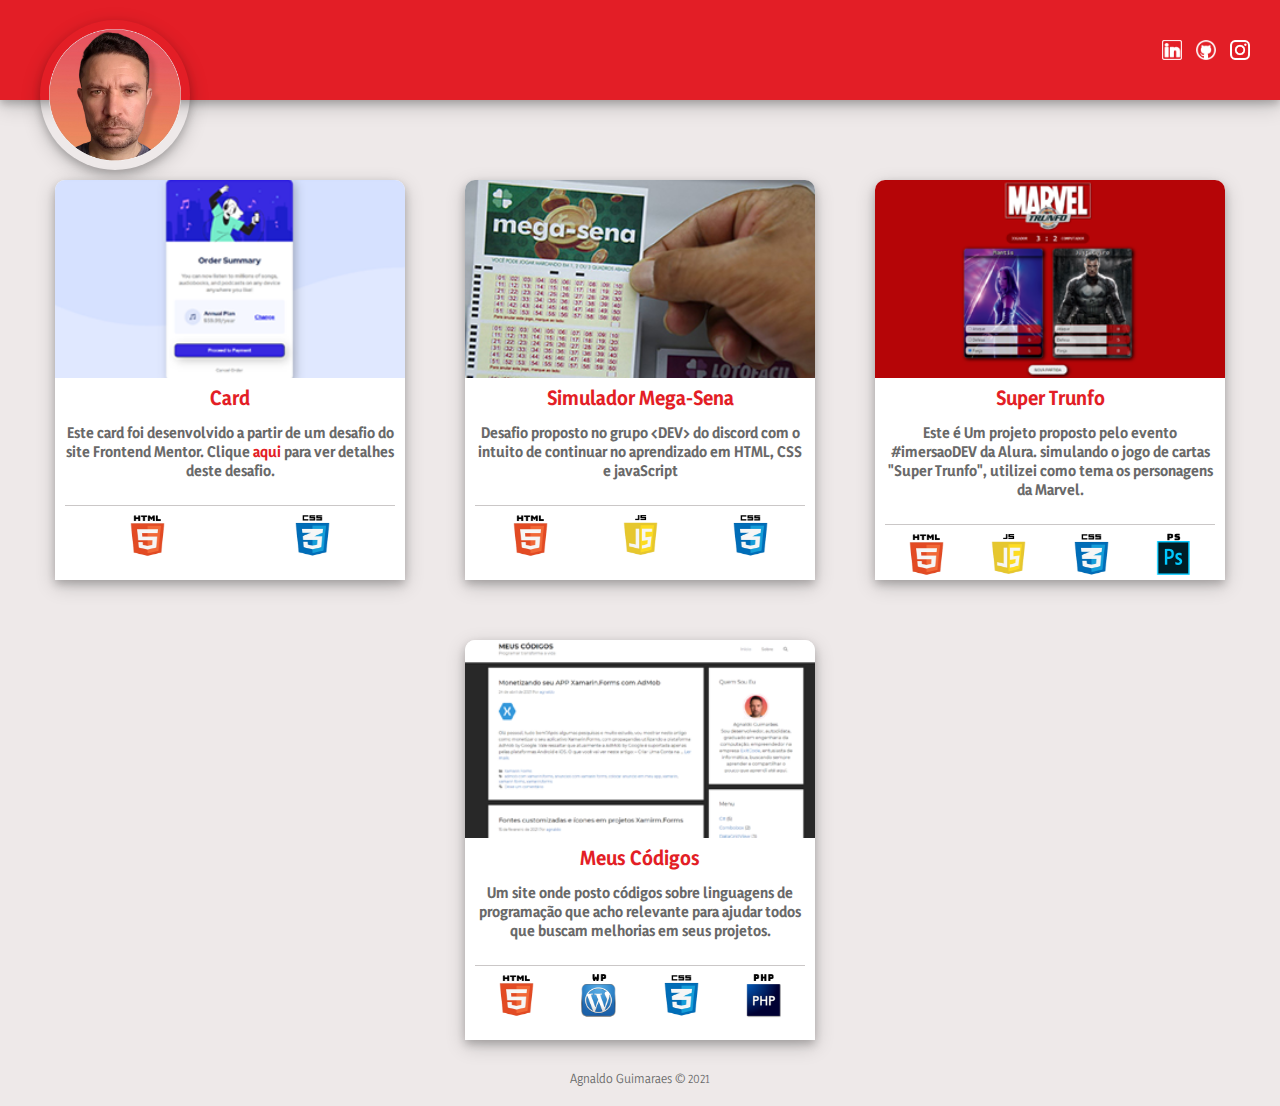
==== index.html @ 444dd9ec "Personalizado efeito hover nos icones de redes sociais e add instagram" ====
<!DOCTYPE html>
<html lang="pt-BR">
<head>
    <meta charset="UTF-8">
    <meta http-equiv="X-UA-Compatible" content="IE=edge">
    <meta name="viewport" content="width=device-width, initial-scale=1.0">
    <link rel="icon" href=".png" />
    <link rel="stylesheet" href="css/main.css">
    <title>Meus Projetos - Agnaldo Guimarães</title>
</head>
<body>
    <header>
        <a href="#"><img class="imgAvatar" src="img/agnaldoAvatar.png" alt="Avatar Agnaldo" id="imgAvatarAgnaldo"></a>
        <div class="redesSociais">
            <a href="https://www.linkedin.com/in/agnaldo-santos-guimar%C3%A3es-989627198/" target="_blank"><img src="img/ico_social_linkedin.png" alt="Linkedin Agnaldo"></a>
            <a href="https://github.com/agnaldoguima" target="_blank"><img src="img/ico_social_github.png" alt="github Agnaldo"></a>
            <a href="https://www.instagram.com/agnaldo.guima/" target="_blank"><img src="img/ico_social_instagram.png" alt="Instagram Agnaldo"></a>
        </div>
    </header>
    <main> 
        <div class="box-container">
            <div class="box">
                <div>
                    <a href="projetos/proj01_card/card.html" target="_blank"><img src="projetos/proj01_card/img/site_card.png" alt="Início"/></a>
                    <h3>Card</h3>
                    <p>Este card foi desenvolvido a partir de um desafio do site Frontend Mentor. Clique <a href="https://www.frontendmentor.io/challenges/order-summary-component-QlPmajDUj" target="_blank">aqui </a> para ver detalhes deste desafio.</p>
                    <div class="cardIcon">
                      <img src="img/ico_html5.png" alt="Logo HTML 5">
                      <img src="img/ico_css.png" alt="Logo Css">
                    </div>
                </div>
            </div>
            <div class="box">
                <div>
                    <a href="projetos/proj02_megaSena/megaSena.html" target="_blank"><img src="projetos/proj02_megaSena/img/site_megaSena.jpg" alt="Início"/></a>
                    <h3>Simulador Mega-Sena</h3>
                    <p>Desafio proposto no grupo &lt;DEV&gt; do discord com o intuito de continuar no aprendizado em HTML, CSS e javaScript</dev></p>
                    <div class="cardIcon">
                        <img src="img/ico_html5.png" alt="Logo HTML 5">
                        <img src="img/ico_javascript.png" alt="Logo JavaScript">
                        <img src="img/ico_css.png" alt="Logo Css">
                    </div>
                </div>
            </div>
            <div class="box">
                <div>
                    <a href="projetos/proj03_superTrunfo/superTrunfo.html" target="_blank"><img src="projetos/proj03_superTrunfo/img/site_superTrunfo.png" alt="Início"/></a>
                    <h3>Super Trunfo</h3>
                    <p>Este é Um projeto proposto pelo evento #imersaoDEV da Alura. simulando o jogo de cartas "Super Trunfo",
                        utilizei como tema os personagens da Marvel.
                    </p>
                    <div class="cardIcon">
                        <img src="img/ico_html5.png" alt="Logo HTML 5">
                        <img src="img/ico_javascript.png" alt="Logo JavaScript">
                        <img src="img/ico_css.png" alt="Logo Css">
                        <img src="img/ico_photoshop.png" alt="Logo Css">
                    </div>
                </div>
            </div>
            <div class="box">
                <div>
                    <a href="https://meuscodigos.com.br/" target="_blank"><img src="img/siteMeusCodigos.png" alt="Início"/></a>
                    <h3>Meus Códigos</h3>
                    <p>Um site onde posto códigos sobre linguagens de programação que acho relevante para 
                        ajudar todos que buscam melhorias em seus projetos. 
                    </p>
                    <div class="cardIcon">
                        <img src="img/ico_html5.png" alt="Logo HTML 5">
                        <img src="img/ico_wordpress.png" alt="Logo Wordpress">
                        <img src="img/ico_css.png" alt="Logo Css">
                        <img src="img/ico_php.png" alt="Logo php">
                    </div>
                </div>
            </div>
        </div>
    </main> 
    <footer>
        <p>Agnaldo Guimaraes &copy; 2021</p>
    </footer>  
</body>
</html>
---- css/main.css ----
@import url('https://fonts.googleapis.com/css2?family=Yaldevi:wght@200&display=swap');
* {
  margin:0;
  padding:0;
  box-sizing: border-box;
  font-family: 'Yaldevi', sans-serif;
}

body{
  background-color: #EEE9E9;
}

header {
  display: flex;
  flex-wrap: wrap;
  justify-content: space-between;
  align-items: center;
  background-color: #e31e26;
  box-shadow: 0 4px 8px 0 rgba(0, 0, 0, 0.2), 0 6px 20px 0 rgba(0, 0, 0, 0.19);
  padding: 20px;
  padding-left: 40px;
  margin-bottom: 0px;
  height: 100px;
}

header .imgAvatar{
  max-width: 150px;
  border-radius: 50%;
  box-shadow: 0 4px 8px 0 rgba(0, 0, 0, 0.2), 0 6px 20px 0 rgba(0, 0, 0, 0.19);
}

header .redesSociais{
  margin-top: -90px;
  }

header .redesSociais img{
  max-height: 20px;
  margin-right: 10px;
}

header .redesSociais img:hover{
  opacity: 50%;
}

.box-container{
  display: flex;
  flex-wrap: wrap;
  justify-content: center;
  align-items: center;
  margin-top: 50px;
}

.box {
  display: flex;
  flex-wrap: wrap;
  justify-content: space-between;
  flex-direction: column;
  text-align: center;
  margin: 30px;
  padding: 0px;
  border-radius: 10px 10px 0px 0px;
  color:DimGray;
  width: 350px;
  height: 400px;
  box-shadow: 0 4px 8px 0 rgba(0, 0, 0, 0.2), 0 6px 20px 0 rgba(0, 0, 0, 0.19);
  background-color: #ffffff;
}

.box:hover {
  filter: opacity(50%);
}

.box h3 {
  padding: 3px;
  color: #e31e26;
  font-weight: 800;
}

.box p {
  padding: 3px;
  font-size: 14px;
  font-weight: 800;
  padding: 10px;
}

.box p a{
  text-decoration: none;
  color: #e31e26;
}

.box img{
  width:100%; 
  border-radius: 10px 10px 0px 0px;
}

.box .cardIcon{
  display: flex;
  flex-wrap: wrap;
  justify-content: space-around;
  align-items: center;
  margin-top: 15px;
  width: 330px;
  height: 60px;
  margin-left: 10px;
  border-top: 1px solid rgb(202, 199, 199);
}

.box .cardIcon img{
  max-height: 45px;
  max-width: 35px;
}

footer{
  text-align: center;
  color:DimGray;
  font-size: 12px;
  margin-bottom: 20px;
}

@media (max-width:576px){ 
  header{
    justify-content: center; 
  }

  header .redesSociais{
    display: none;
  }
}
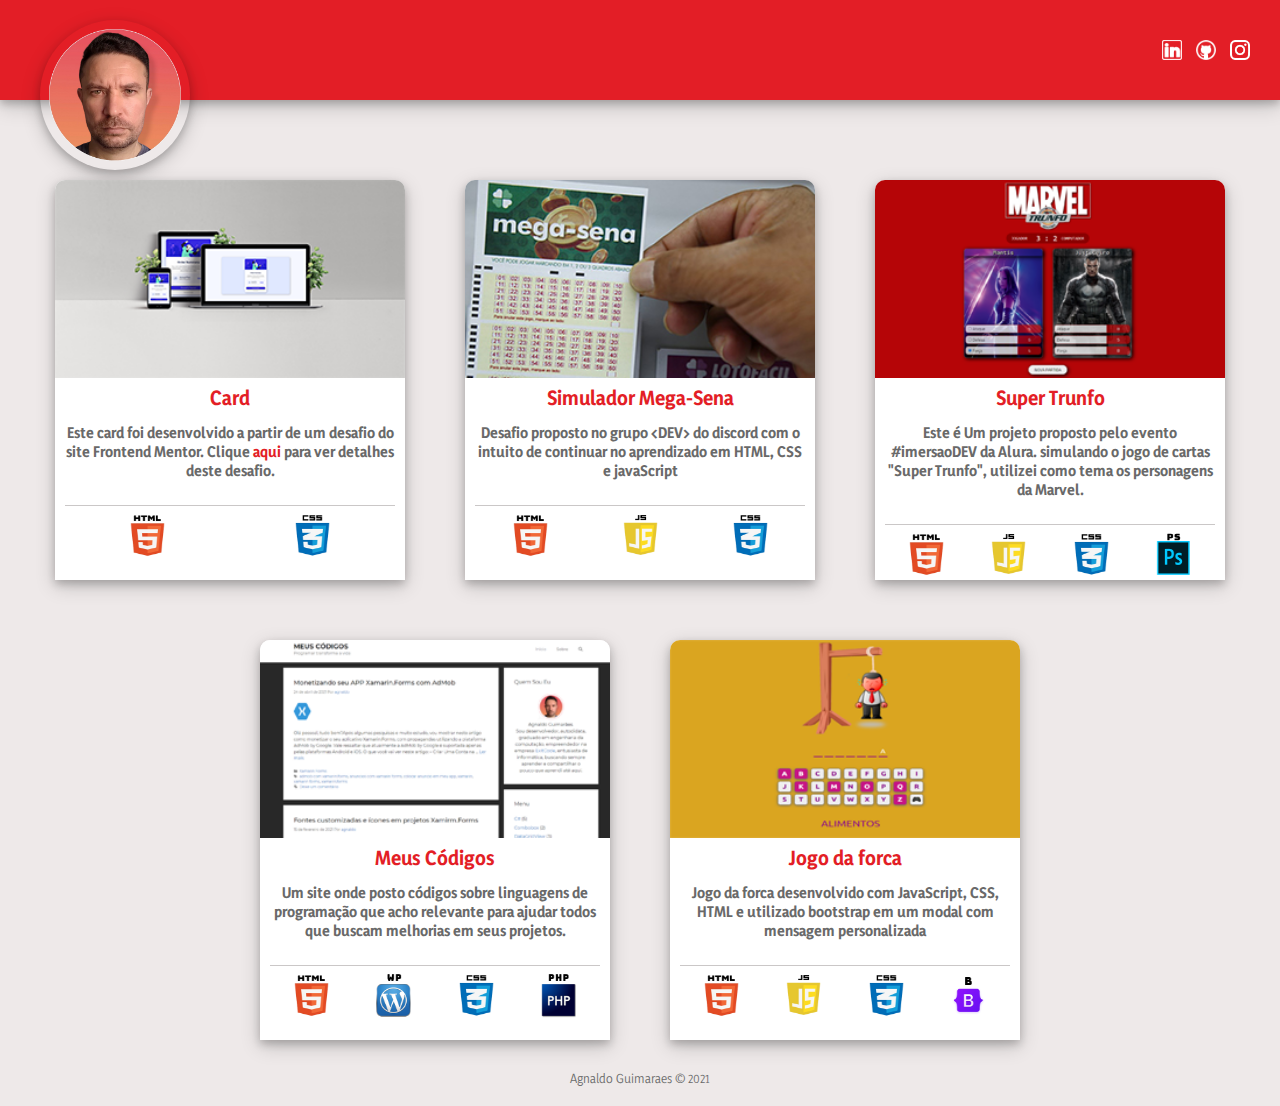
==== commit 4b753c84: "adicionado novo projeto - jogo da forca" ====
--- a/index.html
+++ b/index.html
@@ -72,6 +72,20 @@
                     </div>
                 </div>
             </div>
+            <div class="box">
+                <div>
+                    <a href="projetos/proj04_forca/index.html" target="_blank"><img src="img/site_JogoDaForca.png" alt="Jogo da Forca"/></a>
+                    <h3>Jogo da forca</h3>
+                    <p>Jogo da forca desenvolvido com JavaScript, CSS, HTML e utilizado bootstrap em um modal com mensagem personalizada 
+                    </p>
+                    <div class="cardIcon">
+                        <img src="img/ico_html5.png" alt="Logo HTML 5">
+                        <img src="img/ico_javascript.png" alt="Logo JavaScript">
+                        <img src="img/ico_css.png" alt="Logo Css">
+                        <img src="img/ico_bootstrap.png" alt="Logo Css">
+                    </div>
+                </div>
+            </div>
         </div>
     </main> 
     <footer>
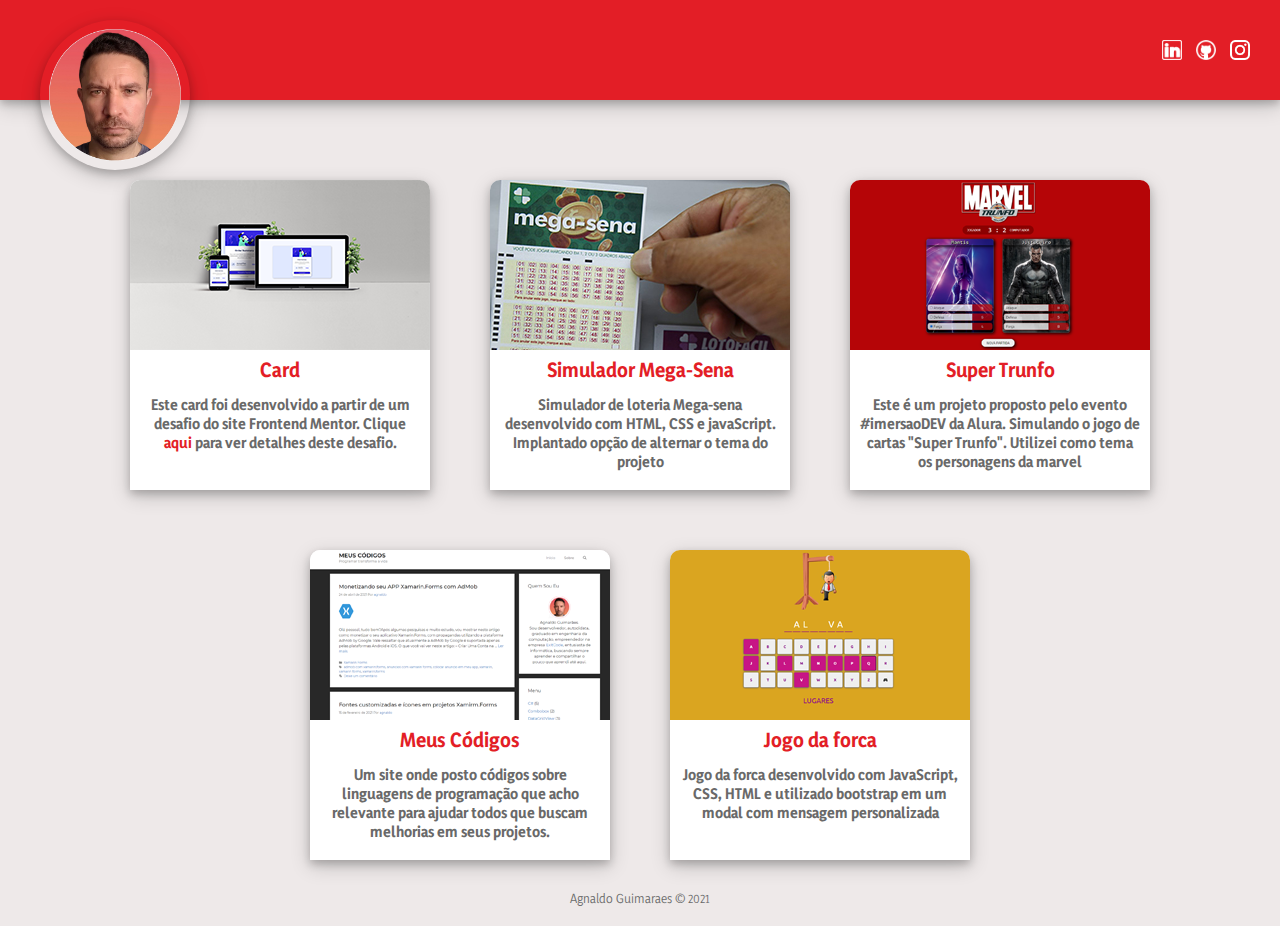
==== commit 376ee254: "ajustes realizados na tela inicial do portifolio" ====
--- a/index.html
+++ b/index.html
@@ -20,71 +20,32 @@
     <main> 
         <div class="box-container">
             <div class="box">
-                <div>
-                    <a href="projetos/proj01_card/card.html" target="_blank"><img src="projetos/proj01_card/img/site_card.png" alt="Início"/></a>
-                    <h3>Card</h3>
-                    <p>Este card foi desenvolvido a partir de um desafio do site Frontend Mentor. Clique <a href="https://www.frontendmentor.io/challenges/order-summary-component-QlPmajDUj" target="_blank">aqui </a> para ver detalhes deste desafio.</p>
-                    <div class="cardIcon">
-                      <img src="img/ico_html5.png" alt="Logo HTML 5">
-                      <img src="img/ico_css.png" alt="Logo Css">
-                    </div>
-                </div>
+                <a href="projetos/proj01_card/card.html" target="_blank"><img src="projetos/proj01_card/img/site_card.png" alt="Um Card"/></a>
+                <h3>Card</h3>
+                <p>Este card foi desenvolvido a partir de um desafio do site Frontend Mentor. Clique <a href="https://www.frontendmentor.io/challenges/order-summary-component-QlPmajDUj" target="_blank">aqui </a> para ver detalhes deste desafio.</p>
             </div>
             <div class="box">
-                <div>
-                    <a href="projetos/proj02_megaSena/megaSena.html" target="_blank"><img src="projetos/proj02_megaSena/img/site_megaSena.jpg" alt="Início"/></a>
-                    <h3>Simulador Mega-Sena</h3>
-                    <p>Desafio proposto no grupo &lt;DEV&gt; do discord com o intuito de continuar no aprendizado em HTML, CSS e javaScript</dev></p>
-                    <div class="cardIcon">
-                        <img src="img/ico_html5.png" alt="Logo HTML 5">
-                        <img src="img/ico_javascript.png" alt="Logo JavaScript">
-                        <img src="img/ico_css.png" alt="Logo Css">
-                    </div>
-                </div>
+                <a href="projetos/proj02_megaSena/megaSena.html" target="_blank"><img src="projetos/proj02_megaSena/img/site_megaSena.jpg" alt="Simulador de Mega-sena"/></a>
+                <h3>Simulador Mega-Sena</h3>
+                <p>Simulador de loteria Mega-sena desenvolvido com HTML, CSS e javaScript. Implantado opção de alternar o tema do projeto</p>
             </div>
             <div class="box">
-                <div>
-                    <a href="projetos/proj03_superTrunfo/superTrunfo.html" target="_blank"><img src="projetos/proj03_superTrunfo/img/site_superTrunfo.png" alt="Início"/></a>
-                    <h3>Super Trunfo</h3>
-                    <p>Este é Um projeto proposto pelo evento #imersaoDEV da Alura. simulando o jogo de cartas "Super Trunfo",
-                        utilizei como tema os personagens da Marvel.
-                    </p>
-                    <div class="cardIcon">
-                        <img src="img/ico_html5.png" alt="Logo HTML 5">
-                        <img src="img/ico_javascript.png" alt="Logo JavaScript">
-                        <img src="img/ico_css.png" alt="Logo Css">
-                        <img src="img/ico_photoshop.png" alt="Logo Css">
-                    </div>
-                </div>
+                <a href="projetos/proj03_superTrunfo/superTrunfo.html" target="_blank"><img src="projetos/proj03_superTrunfo/img/site_superTrunfo.png" alt="Super Trunfo"/></a>
+                <h3>Super Trunfo</h3>
+                <p>Este é um projeto proposto pelo evento #imersaoDEV da Alura. Simulando o jogo de cartas "Super Trunfo". Utilizei como tema os personagens da marvel</p>
+                <!-- <p>Este é Um projeto proposto pelo evento #imersaoDEV da Alura. simulando o jogo de cartas "Super Trunfo",
+                    utilizei como tema os personagens da Marvel.</p> -->
             </div>
             <div class="box">
-                <div>
-                    <a href="https://meuscodigos.com.br/" target="_blank"><img src="img/siteMeusCodigos.png" alt="Início"/></a>
-                    <h3>Meus Códigos</h3>
-                    <p>Um site onde posto códigos sobre linguagens de programação que acho relevante para 
-                        ajudar todos que buscam melhorias em seus projetos. 
-                    </p>
-                    <div class="cardIcon">
-                        <img src="img/ico_html5.png" alt="Logo HTML 5">
-                        <img src="img/ico_wordpress.png" alt="Logo Wordpress">
-                        <img src="img/ico_css.png" alt="Logo Css">
-                        <img src="img/ico_php.png" alt="Logo php">
-                    </div>
-                </div>
+                <a href="https://meuscodigos.com.br/" target="_blank"><img src="img/siteMeusCodigos.png" alt="Site Meus Códigos"/></a>
+                <h3>Meus Códigos</h3>
+                <p>Um site onde posto códigos sobre linguagens de programação que acho relevante para 
+                    ajudar todos que buscam melhorias em seus projetos.</p>
             </div>
             <div class="box">
-                <div>
-                    <a href="projetos/proj04_forca/index.html" target="_blank"><img src="img/site_JogoDaForca.png" alt="Jogo da Forca"/></a>
-                    <h3>Jogo da forca</h3>
-                    <p>Jogo da forca desenvolvido com JavaScript, CSS, HTML e utilizado bootstrap em um modal com mensagem personalizada 
-                    </p>
-                    <div class="cardIcon">
-                        <img src="img/ico_html5.png" alt="Logo HTML 5">
-                        <img src="img/ico_javascript.png" alt="Logo JavaScript">
-                        <img src="img/ico_css.png" alt="Logo Css">
-                        <img src="img/ico_bootstrap.png" alt="Logo Css">
-                    </div>
-                </div>
+                <a href="projetos/proj04_forca/forca.html" target="_blank"><img src="img/site_JogoDaForca.png" alt="Jogo da Forca"/></a>
+                <h3>Jogo da forca</h3>
+                <p>Jogo da forca desenvolvido com JavaScript, CSS, HTML e utilizado bootstrap em um modal com mensagem personalizada</p>
             </div>
         </div>
     </main> 
--- a/css/main.css
+++ b/css/main.css
@@ -46,22 +46,20 @@
   display: flex;
   flex-wrap: wrap;
   justify-content: center;
-  align-items: center;
+  align-items: start;
   margin-top: 50px;
 }
 
 .box {
   display: flex;
   flex-wrap: wrap;
-  justify-content: space-between;
+  justify-content: start;
   flex-direction: column;
-  text-align: center;
   margin: 30px;
-  padding: 0px;
   border-radius: 10px 10px 0px 0px;
   color:DimGray;
-  width: 350px;
-  height: 400px;
+  width: 300px;
+  height: 310px;
   box-shadow: 0 4px 8px 0 rgba(0, 0, 0, 0.2), 0 6px 20px 0 rgba(0, 0, 0, 0.19);
   background-color: #ffffff;
 }
@@ -71,13 +69,14 @@
 }
 
 .box h3 {
+  text-align: center;
   padding: 3px;
   color: #e31e26;
   font-weight: 800;
 }
 
-.box p {
-  padding: 3px;
+.box p {  
+  text-align: center;
   font-size: 14px;
   font-weight: 800;
   padding: 10px;
@@ -89,7 +88,7 @@
 }
 
 .box img{
-  width:100%; 
+  width:300px; 
   border-radius: 10px 10px 0px 0px;
 }
 
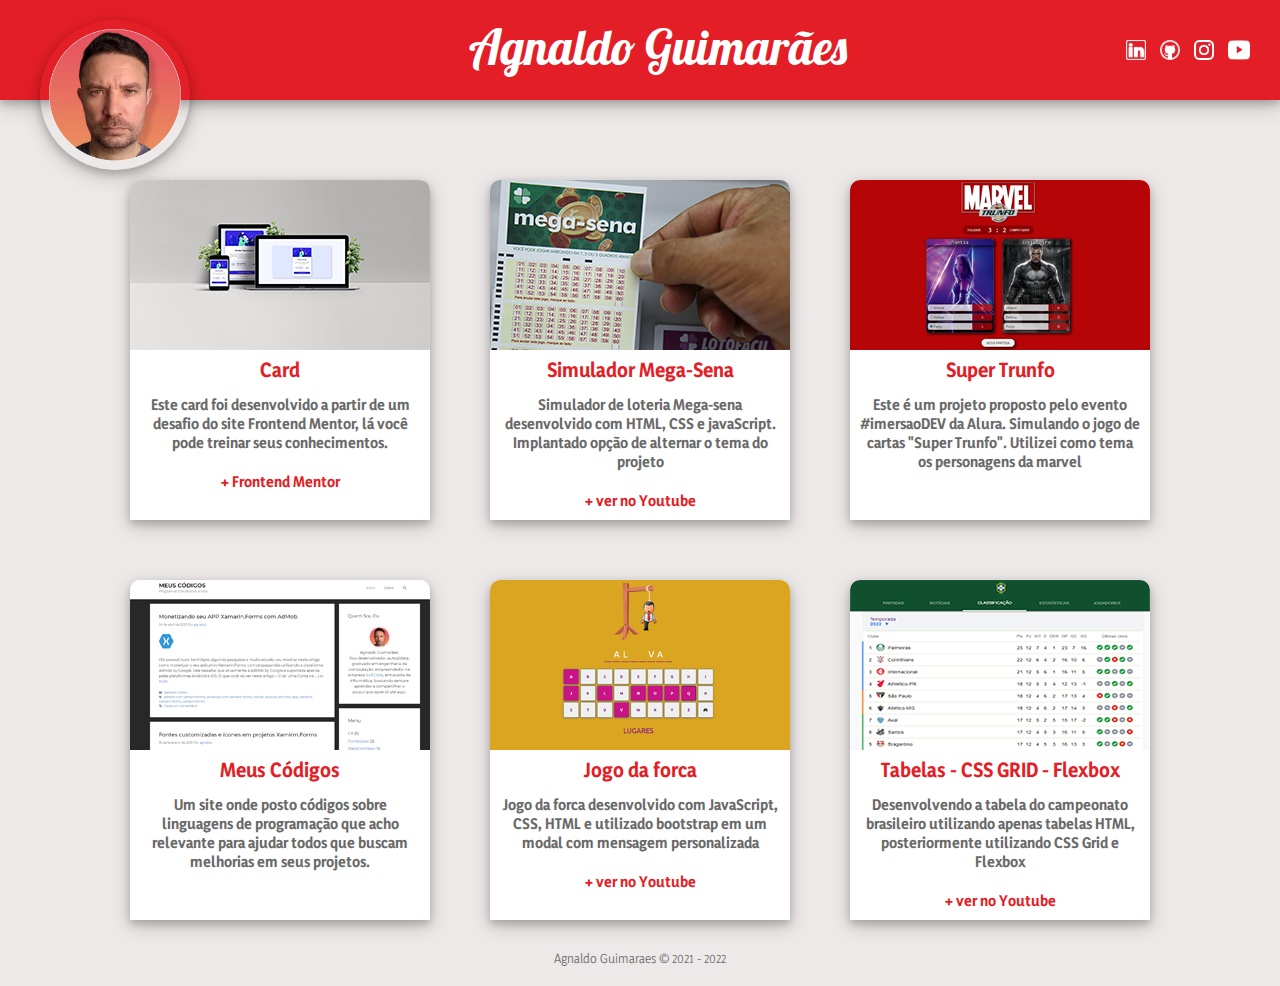
==== commit 31a83fb8: "tabelas" ====
--- a/index.html
+++ b/index.html
@@ -11,10 +11,14 @@
 <body>
     <header>
         <a href="#"><img class="imgAvatar" src="img/agnaldoAvatar.png" alt="Avatar Agnaldo" id="imgAvatarAgnaldo"></a>
+        <div>
+            <p class="nomeAutor">Agnaldo Guimarães</p>
+        </div>
         <div class="redesSociais">
             <a href="https://www.linkedin.com/in/agnaldo-santos-guimar%C3%A3es-989627198/" target="_blank"><img src="img/ico_social_linkedin.png" alt="Linkedin Agnaldo"></a>
             <a href="https://github.com/agnaldoguima" target="_blank"><img src="img/ico_social_github.png" alt="github Agnaldo"></a>
             <a href="https://www.instagram.com/agnaldo.guima/" target="_blank"><img src="img/ico_social_instagram.png" alt="Instagram Agnaldo"></a>
+            <a href="#" target="_blank"><img src="img/ico_social_youtube.png" alt=""></a>
         </div>
     </header>
     <main> 
@@ -22,19 +26,19 @@
             <div class="box">
                 <a href="projetos/proj01_card/card.html" target="_blank"><img src="projetos/proj01_card/img/site_card.png" alt="Um Card"/></a>
                 <h3>Card</h3>
-                <p>Este card foi desenvolvido a partir de um desafio do site Frontend Mentor. Clique <a href="https://www.frontendmentor.io/challenges/order-summary-component-QlPmajDUj" target="_blank">aqui </a> para ver detalhes deste desafio.</p>
+                <p>Este card foi desenvolvido a partir de um desafio do site Frontend Mentor, lá você pode treinar seus conhecimentos.</p>
+                <p><a href="https://www.frontendmentor.io/challenges/order-summary-component-QlPmajDUj" target="_blank">+ Frontend Mentor</a></p>
             </div>
             <div class="box">
                 <a href="projetos/proj02_megaSena/megaSena.html" target="_blank"><img src="projetos/proj02_megaSena/img/site_megaSena.jpg" alt="Simulador de Mega-sena"/></a>
                 <h3>Simulador Mega-Sena</h3>
                 <p>Simulador de loteria Mega-sena desenvolvido com HTML, CSS e javaScript. Implantado opção de alternar o tema do projeto</p>
+                <p><a href="https://youtube.com/playlist?list=PLUPt90PJkVdWd9Fys25FvGgvUg6W_X4f2" target="_blank">+ ver no Youtube</a></p>
             </div>
             <div class="box">
                 <a href="projetos/proj03_superTrunfo/superTrunfo.html" target="_blank"><img src="projetos/proj03_superTrunfo/img/site_superTrunfo.png" alt="Super Trunfo"/></a>
                 <h3>Super Trunfo</h3>
                 <p>Este é um projeto proposto pelo evento #imersaoDEV da Alura. Simulando o jogo de cartas "Super Trunfo". Utilizei como tema os personagens da marvel</p>
-                <!-- <p>Este é Um projeto proposto pelo evento #imersaoDEV da Alura. simulando o jogo de cartas "Super Trunfo",
-                    utilizei como tema os personagens da Marvel.</p> -->
             </div>
             <div class="box">
                 <a href="https://meuscodigos.com.br/" target="_blank"><img src="img/siteMeusCodigos.png" alt="Site Meus Códigos"/></a>
@@ -46,11 +50,18 @@
                 <a href="projetos/proj04_forca/forca.html" target="_blank"><img src="img/site_JogoDaForca.png" alt="Jogo da Forca"/></a>
                 <h3>Jogo da forca</h3>
                 <p>Jogo da forca desenvolvido com JavaScript, CSS, HTML e utilizado bootstrap em um modal com mensagem personalizada</p>
+                <p><a href="https://youtube.com/playlist?list=PLUPt90PJkVdU5kHy_QHmJi0MY_Zgw7CJV" target="_blank">+ ver no Youtube</a></p>
+            </div>
+            <div class="box">
+                <a href="projetos/proj05_tabelas/index.html" target="_blank"><img src="img/tabela_CssGrid_Flexbox.png" alt="Tabelas HTML"/></a>
+                <h3>Tabelas - CSS GRID - Flexbox</h3>
+                <p>Desenvolvendo a tabela do campeonato brasileiro utilizando apenas tabelas HTML, posteriormente utilizando CSS Grid e Flexbox</p>
+                <p><a href="#" target="_blank">+ ver no Youtube</a></p>
             </div>
         </div>
     </main> 
     <footer>
-        <p>Agnaldo Guimaraes &copy; 2021</p>
+        <p>Agnaldo Guimaraes &copy; 2021 - 2022</p>
     </footer>  
 </body>
 </html>--- a/css/main.css
+++ b/css/main.css
@@ -1,4 +1,5 @@
 @import url('https://fonts.googleapis.com/css2?family=Yaldevi:wght@200&display=swap');
+@import url('https://fonts.googleapis.com/css2?family=Lobster&display=swap');
 * {
   margin:0;
   padding:0;
@@ -29,9 +30,16 @@
   box-shadow: 0 4px 8px 0 rgba(0, 0, 0, 0.2), 0 6px 20px 0 rgba(0, 0, 0, 0.19);
 }
 
+header .nomeAutor{
+  margin-top: -80px;
+  font-family: 'Lobster', cursive;
+  color: #fff;
+  font-size: 3em;
+}
+
 header .redesSociais{
   margin-top: -90px;
-  }
+}
 
 header .redesSociais img{
   max-height: 20px;
@@ -59,7 +67,7 @@
   border-radius: 10px 10px 0px 0px;
   color:DimGray;
   width: 300px;
-  height: 310px;
+  height: 340px;
   box-shadow: 0 4px 8px 0 rgba(0, 0, 0, 0.2), 0 6px 20px 0 rgba(0, 0, 0, 0.19);
   background-color: #ffffff;
 }
@@ -124,5 +132,9 @@
   header .redesSociais{
     display: none;
   }
+
+  header .nomeAutor{
+    display: none;
+  }
 }
 
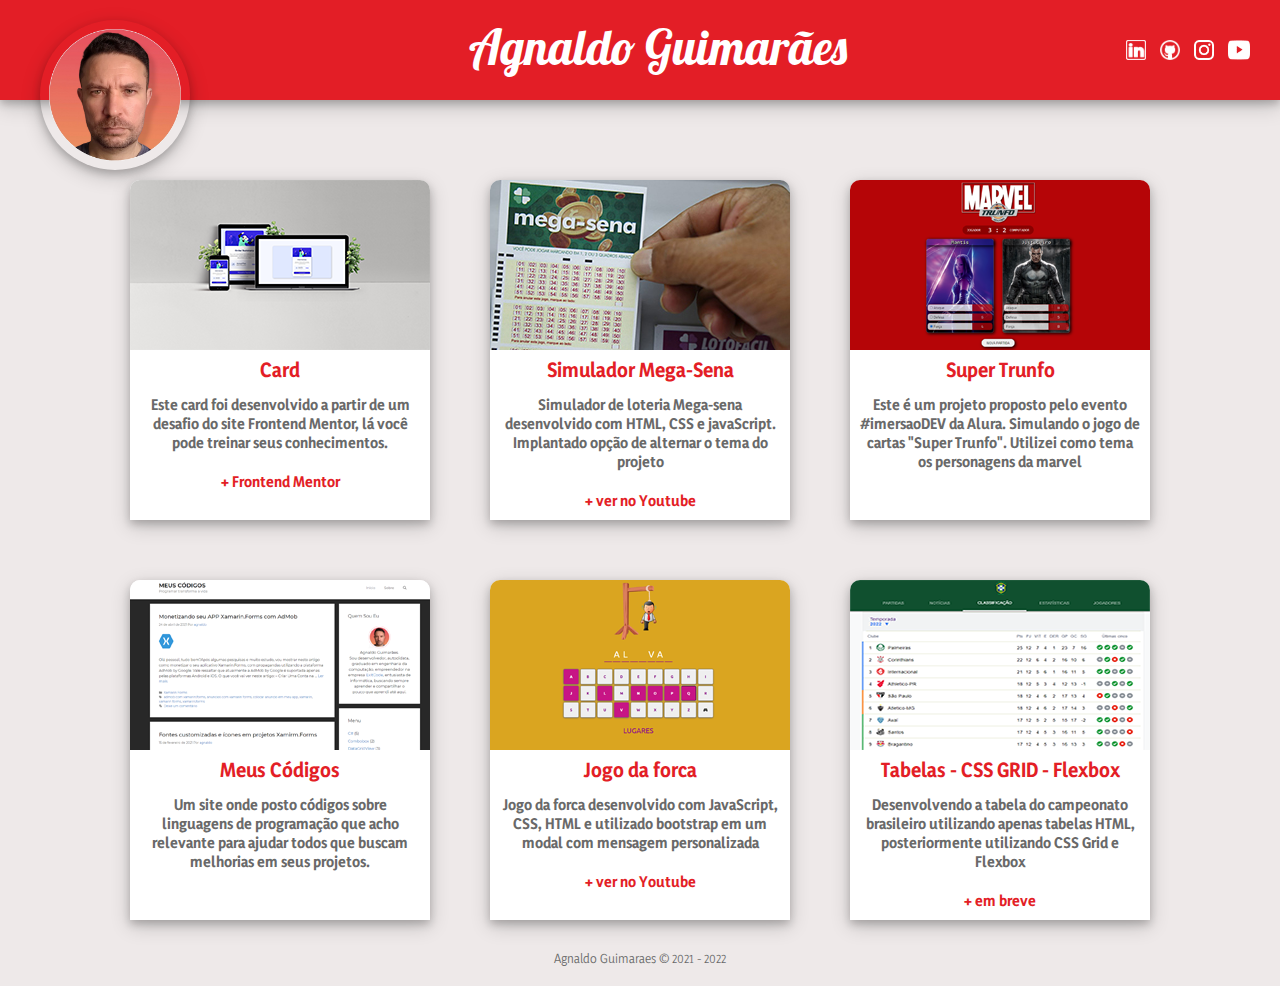
==== commit b5a653c9: "novo projeto em breve" ====
--- a/index.html
+++ b/index.html
@@ -18,7 +18,7 @@
             <a href="https://www.linkedin.com/in/agnaldo-santos-guimar%C3%A3es-989627198/" target="_blank"><img src="img/ico_social_linkedin.png" alt="Linkedin Agnaldo"></a>
             <a href="https://github.com/agnaldoguima" target="_blank"><img src="img/ico_social_github.png" alt="github Agnaldo"></a>
             <a href="https://www.instagram.com/agnaldo.guima/" target="_blank"><img src="img/ico_social_instagram.png" alt="Instagram Agnaldo"></a>
-            <a href="#" target="_blank"><img src="img/ico_social_youtube.png" alt=""></a>
+            <a href="https://www.youtube.com/channel/UCY_GytMEoVnFzwJ1w88y4pg" target="_blank"><img src="img/ico_social_youtube.png" alt=""></a>
         </div>
     </header>
     <main> 
@@ -56,7 +56,7 @@
                 <a href="projetos/proj05_tabelas/index.html" target="_blank"><img src="img/tabela_CssGrid_Flexbox.png" alt="Tabelas HTML"/></a>
                 <h3>Tabelas - CSS GRID - Flexbox</h3>
                 <p>Desenvolvendo a tabela do campeonato brasileiro utilizando apenas tabelas HTML, posteriormente utilizando CSS Grid e Flexbox</p>
-                <p><a href="#" target="_blank">+ ver no Youtube</a></p>
+                <p><a href="#" target="_blank">+ em breve</a></p>
             </div>
         </div>
     </main> 
